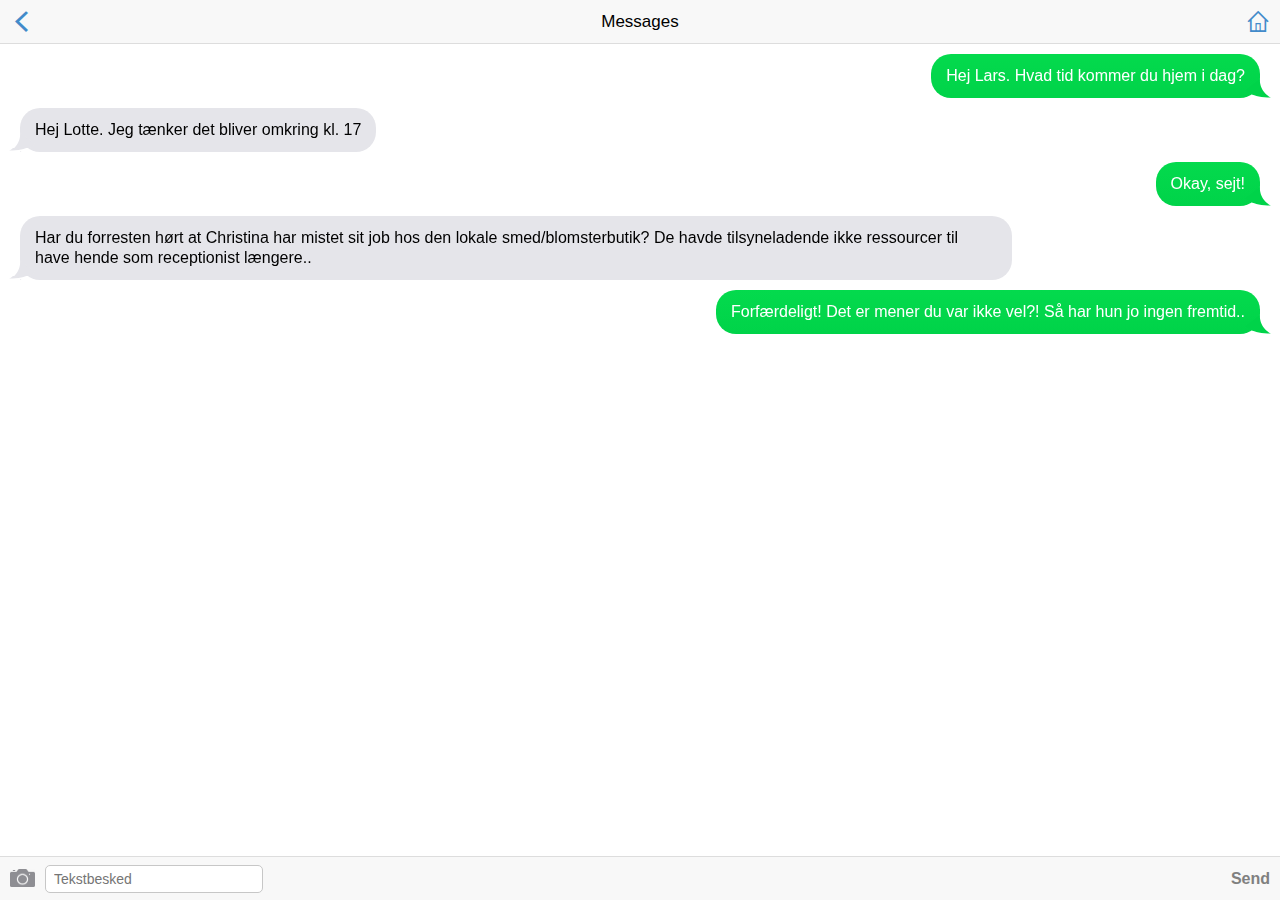
==== message.html @ bba6f287 "New file names" ====
<!DOCTYPE html>
<html>
  <head>
    <meta charset="utf-8">
    <title>Standardbesked</title>

    <!-- Sets initial viewport load and disables zooming  -->
    <meta name="viewport" content="initial-scale=1, maximum-scale=1, user-scalable=no, minimal-ui">

    <!-- Makes your prototype chrome-less once bookmarked to your phone's home screen -->
    <meta name="apple-mobile-web-app-capable" content="yes">
    <meta name="apple-mobile-web-app-status-bar-style" content="black">

    <!-- Include the compiled Ratchet CSS -->
    <link href="ratchet/css/ratchet.css" rel="stylesheet">
    
    <!-- Inclue custom styles -->
    <link href="stylesheets/main.css" rel="stylesheet">

    <!-- Include the compiled Ratchet JS -->
    <script src="ratchet/js/ratchet.js"></script>
  </head>
  <body>

    <!-- Make sure all your bars are the first things in your <body> -->
    <header class="bar bar-nav">
      <a class="icon icon-left-nav pull-left"></a>
      <a class="icon icon-home pull-right"></a>
      <h1 class="title">Messages</h1>
    </header>

    <!-- Wrap all non-bar HTML in the .content div (this is actually what scrolls) -->
    <div class="content">
      <ul class="messages">
        <li><div class="send-bubble">Hej Lars. Hvad tid kommer du hjem i dag?</div></li>
        <li><div class="receive-bubble">Hej Lotte. Jeg tænker det bliver omkring kl. 17 </div></li>
        <li><div class="send-bubble">Okay, sejt!</div></li>
        <li><div class="receive-bubble">Har du forresten hørt at Christina har mistet sit job hos den lokale smed/blomsterbutik? De havde tilsyneladende ikke ressourcer til have hende som receptionist længere..</div></li>
        <li><div class="send-bubble">Forfærdeligt! Det er mener du var ikke vel?! Så har hun jo ingen fremtid..</div></li>
      </ul>
    </div>

    <!-- Icons in standard bar fixed to the bottom of the screen -->
    <div class="bar bar-standard bar-footer send-messages">
        <img src="images/ios-camera-icon.png" alt="camera" />
        <input class="write-message-input" type="text" placeholder="Tekstbesked">
        <h4>Send</h4>
    </div>

  </body>
</html>
---- ratchet/css/ratchet.css ----
/*!
 * =====================================================
 * Ratchet v2.0.2 (http://goratchet.com)
 * Copyright 2014 Connor Sears
 * Licensed under MIT (https://github.com/twbs/ratchet/blob/master/LICENSE)
 *
 * v2.0.2 designed by @connors.
 * =====================================================
 */

/*! normalize.css v3.0.1 | MIT License | git.io/normalize */
html {
  font-family: sans-serif;
  -webkit-text-size-adjust: 100%;
      -ms-text-size-adjust: 100%;
}

body {
  margin: 0;
}

article,
aside,
details,
figcaption,
figure,
footer,
header,
hgroup,
main,
nav,
section,
summary {
  display: block;
}

audio,
canvas,
progress,
video {
  display: inline-block;
  vertical-align: baseline;
}

audio:not([controls]) {
  display: none;
  height: 0;
}

[hidden],
template {
  display: none;
}

a {
  background: transparent;
}

a:active,
a:hover {
  outline: 0;
}

abbr[title] {
  border-bottom: 1px dotted;
}

b,
strong {
  font-weight: bold;
}

dfn {
  font-style: italic;
}

h1 {
  margin: .67em 0;
  font-size: 2em;
}

mark {
  color: #000;
  background: #ff0;
}

small {
  font-size: 80%;
}

sub,
sup {
  position: relative;
  font-size: 75%;
  line-height: 0;
  vertical-align: baseline;
}

sup {
  top: -.5em;
}

sub {
  bottom: -.25em;
}

img {
  border: 0;
}

svg:not(:root) {
  overflow: hidden;
}

figure {
  margin: 1em 40px;
}

hr {
  height: 0;
  -moz-box-sizing: content-box;
       box-sizing: content-box;
}

pre {
  overflow: auto;
}

code,
kbd,
pre,
samp {
  font-family: monospace, monospace;
  font-size: 1em;
}

button,
input,
optgroup,
select,
textarea {
  margin: 0;
  font: inherit;
  color: inherit;
}

button {
  overflow: visible;
}

button,
select {
  text-transform: none;
}

button,
html input[type="button"],
input[type="reset"],
input[type="submit"] {
  -webkit-appearance: button;
  cursor: pointer;
}

button[disabled],
html input[disabled] {
  cursor: default;
}

button::-moz-focus-inner,
input::-moz-focus-inner {
  padding: 0;
  border: 0;
}

input {
  line-height: normal;
}

input[type="checkbox"],
input[type="radio"] {
  box-sizing: border-box;
  padding: 0;
}

input[type="number"]::-webkit-inner-spin-button,
input[type="number"]::-webkit-outer-spin-button {
  height: auto;
}

input[type="search"] {
  -webkit-box-sizing: content-box;
     -moz-box-sizing: content-box;
          box-sizing: content-box;
  -webkit-appearance: textfield;
}

input[type="search"]::-webkit-search-cancel-button,
input[type="search"]::-webkit-search-decoration {
  -webkit-appearance: none;
}

fieldset {
  padding: .35em .625em .75em;
  margin: 0 2px;
  border: 1px solid #c0c0c0;
}

legend {
  padding: 0;
  border: 0;
}

textarea {
  overflow: auto;
}

optgroup {
  font-weight: bold;
}

table {
  border-spacing: 0;
  border-collapse: collapse;
}

td,
th {
  padding: 0;
}

* {
  -webkit-box-sizing: border-box;
     -moz-box-sizing: border-box;
          box-sizing: border-box;
}

body {
  position: fixed;
  top: 0;
  right: 0;
  bottom: 0;
  left: 0;
  font-family: "Helvetica Neue", Helvetica, sans-serif;
  font-size: 17px;
  line-height: 21px;
  color: #000;
  background-color: #fff;
}

a {
  color: #428bca;
  text-decoration: none;

  -webkit-tap-highlight-color: transparent;
}
a:active {
  color: #3071a9;
}

.content {
  position: absolute;
  top: 0;
  right: 0;
  bottom: 0;
  left: 0;
  overflow: auto;
  -webkit-overflow-scrolling: touch;
  background-color: #fff;
}

.content > * {
  -webkit-transform: translateZ(0);
      -ms-transform: translateZ(0);
          transform: translateZ(0);
}

.bar-nav ~ .content {
  padding-top: 44px;
}

.bar-header-secondary ~ .content {
  padding-top: 88px;
}

.bar-footer ~ .content {
  padding-bottom: 44px;
}

.bar-footer-secondary ~ .content {
  padding-bottom: 88px;
}

.bar-tab ~ .content {
  padding-bottom: 50px;
}

.bar-footer-secondary-tab ~ .content {
  padding-bottom: 94px;
}

.content-padded {
  margin: 10px;
}

.pull-left {
  float: left;
}

.pull-right {
  float: right;
}

.clearfix:before, .clearfix:after {
  display: table;
  content: " ";
}
.clearfix:after {
  clear: both;
}

h1, h2, h3, h4, h5, h6 {
  margin-top: 0;
  margin-bottom: 10px;
  line-height: 1;
}

h1, .h1 {
  font-size: 36px;
}

h2, .h2 {
  font-size: 30px;
}

h3, .h3 {
  font-size: 24px;
}

h4, .h4 {
  font-size: 18px;
}

h5, .h5 {
  margin-top: 20px;
  font-size: 14px;
}

h6, .h6 {
  margin-top: 20px;
  font-size: 12px;
}

p {
  margin-top: 0;
  margin-bottom: 10px;
  font-size: 14px;
  color: #777;
}

.btn {
  position: relative;
  display: inline-block;
  padding: 6px 8px 7px;
  margin-bottom: 0;
  font-size: 12px;
  font-weight: 400;
  line-height: 1;
  color: #333;
  text-align: center;
  white-space: nowrap;
  vertical-align: top;
  cursor: pointer;
  background-color: white;
  border: 1px solid #ccc;
  border-radius: 3px;
}
.btn:active, .btn.active {
  color: inherit;
  background-color: #ccc;
}
.btn:disabled, .btn.disabled {
  opacity: .6;
}

.btn-primary {
  color: #fff;
  background-color: #428bca;
  border: 1px solid #428bca;
}
.btn-primary:active, .btn-primary.active {
  color: #fff;
  background-color: #3071a9;
  border: 1px solid #3071a9;
}

.btn-positive {
  color: #fff;
  background-color: #5cb85c;
  border: 1px solid #5cb85c;
}
.btn-positive:active, .btn-positive.active {
  color: #fff;
  background-color: #449d44;
  border: 1px solid #449d44;
}

.btn-negative {
  color: #fff;
  background-color: #d9534f;
  border: 1px solid #d9534f;
}
.btn-negative:active, .btn-negative.active {
  color: #fff;
  background-color: #c9302c;
  border: 1px solid #c9302c;
}

.btn-outlined {
  background-color: transparent;
}
.btn-outlined.btn-primary {
  color: #428bca;
}
.btn-outlined.btn-positive {
  color: #5cb85c;
}
.btn-outlined.btn-negative {
  color: #d9534f;
}
.btn-outlined.btn-primary:active, .btn-outlined.btn-positive:active, .btn-outlined.btn-negative:active {
  color: #fff;
}

.btn-link {
  padding-top: 6px;
  padding-bottom: 6px;
  color: #428bca;
  background-color: transparent;
  border: 0;
}
.btn-link:active, .btn-link.active {
  color: #3071a9;
  background-color: transparent;
}

.btn-block {
  display: block;
  width: 100%;
  padding: 15px 0;
  margin-bottom: 10px;
  font-size: 18px;
}

input[type="submit"],
input[type="reset"],
input[type="button"] {
  width: 100%;
}

.btn .badge {
  margin: -2px -4px -2px 4px;
  font-size: 12px;
  background-color: rgba(0, 0, 0, .15);
}

.btn .badge-inverted,
.btn:active .badge-inverted {
  background-color: transparent;
}

.btn-primary:active .badge-inverted,
.btn-positive:active .badge-inverted,
.btn-negative:active .badge-inverted {
  color: #fff;
}

.btn-block .badge {
  position: absolute;
  right: 0;
  margin-right: 10px;
}

.btn .icon {
  font-size: inherit;
}

.bar {
  position: fixed;
  right: 0;
  left: 0;
  z-index: 10;
  height: 44px;
  padding-right: 10px;
  padding-left: 10px;
  background-color: white;
  border-bottom: 1px solid #ddd;

  -webkit-backface-visibility: hidden;
          backface-visibility: hidden;
}

.bar-header-secondary {
  top: 44px;
}

.bar-footer {
  bottom: 0;
}

.bar-footer-secondary {
  bottom: 44px;
}

.bar-footer-secondary-tab {
  bottom: 50px;
}

.bar-footer,
.bar-footer-secondary,
.bar-footer-secondary-tab {
  border-top: 1px solid #ddd;
  border-bottom: 0;
}

.bar-nav {
  top: 0;
}

.title {
  position: absolute;
  display: block;
  width: 100%;
  padding: 0;
  margin: 0 -10px;
  font-size: 17px;
  font-weight: 500;
  line-height: 44px;
  color: #000;
  text-align: center;
  white-space: nowrap;
}

.title a {
  color: inherit;
}

.bar-tab {
  bottom: 0;
  display: table;
  width: 100%;
  height: 50px;
  padding: 0;
  table-layout: fixed;
  border-top: 1px solid #ddd;
  border-bottom: 0;
}
.bar-tab .tab-item {
  display: table-cell;
  width: 1%;
  height: 50px;
  color: #929292;
  text-align: center;
  vertical-align: middle;
}
.bar-tab .tab-item.active, .bar-tab .tab-item:active {
  color: #428bca;
}
.bar-tab .tab-item .icon {
  top: 3px;
  width: 24px;
  height: 24px;
  padding-top: 0;
  padding-bottom: 0;
}
.bar-tab .tab-item .icon ~ .tab-label {
  display: block;
  font-size: 11px;
}

.bar .btn {
  position: relative;
  top: 7px;
  z-index: 20;
  padding: 6px 12px 7px;
  margin-top: 0;
  font-weight: 400;
}
.bar .btn.pull-right {
  margin-left: 10px;
}
.bar .btn.pull-left {
  margin-right: 10px;
}

.bar .btn-link {
  top: 0;
  padding: 0;
  font-size: 16px;
  line-height: 44px;
  color: #428bca;
  border: 0;
}
.bar .btn-link:active, .bar .btn-link.active {
  color: #3071a9;
}

.bar .btn-block {
  top: 6px;
  padding: 7px 0;
  margin-bottom: 0;
  font-size: 16px;
}

.bar .btn-nav.pull-left {
  margin-left: -5px;
}
.bar .btn-nav.pull-left .icon-left-nav {
  margin-right: -3px;
}
.bar .btn-nav.pull-right {
  margin-right: -5px;
}
.bar .btn-nav.pull-right .icon-right-nav {
  margin-left: -3px;
}

.bar .icon {
  position: relative;
  z-index: 20;
  padding-top: 10px;
  padding-bottom: 10px;
  font-size: 24px;
}
.bar .btn .icon {
  top: 3px;
  padding: 0;
}
.bar .title .icon {
  padding: 0;
}
.bar .title .icon.icon-caret {
  top: 4px;
  margin-left: -5px;
}

.bar input[type="search"] {
  height: 29px;
  margin: 6px 0;
}

.bar .segmented-control {
  top: 7px;
  margin: 0 auto;
}

.badge {
  display: inline-block;
  padding: 2px 9px 3px;
  font-size: 12px;
  line-height: 1;
  color: #333;
  background-color: rgba(0, 0, 0, .15);
  border-radius: 100px;
}
.badge.badge-inverted {
  padding: 0 5px 0 0;
  background-color: transparent;
}

.badge-primary {
  color: #fff;
  background-color: #428bca;
}
.badge-primary.badge-inverted {
  color: #428bca;
}

.badge-positive {
  color: #fff;
  background-color: #5cb85c;
}
.badge-positive.badge-inverted {
  color: #5cb85c;
}

.badge-negative {
  color: #fff;
  background-color: #d9534f;
}
.badge-negative.badge-inverted {
  color: #d9534f;
}

.card {
  margin: 10px;
  overflow: hidden;
  background-color: white;
  border: 1px solid #ddd;
  border-radius: 6px;
}

.card .table-view {
  margin-bottom: 0;
  border-top: 0;
  border-bottom: 0;
}
.card .table-view .table-view-divider:first-child {
  top: 0;
  border-top-left-radius: 6px;
  border-top-right-radius: 6px;
}
.card .table-view .table-view-divider:last-child {
  border-bottom-right-radius: 6px;
  border-bottom-left-radius: 6px;
}

.card .table-view-cell:last-child {
  border-bottom: 0;
}

.table-view {
  padding-left: 0;
  margin-top: 0;
  margin-bottom: 15px;
  list-style: none;
  background-color: #fff;
  border-top: 1px solid #ddd;
  border-bottom: 1px solid #ddd;
}

.table-view-cell {
  position: relative;
  padding: 11px 65px 11px 15px;
  overflow: hidden;
  border-bottom: 1px solid #ddd;
}
.table-view-cell:last-child {
  border-bottom: 0;
}
.table-view-cell > a:not(.btn) {
  position: relative;
  display: block;
  padding: inherit;
  margin: -11px -65px -11px -15px;
  overflow: hidden;
  color: inherit;
}
.table-view-cell > a:not(.btn):active {
  background-color: #eee;
}
.table-view-cell p {
  margin-bottom: 0;
}

.table-view-divider {
  padding-top: 6px;
  padding-bottom: 6px;
  padding-left: 15px;
  margin-top: -1px;
  margin-left: 0;
  font-weight: 500;
  color: #999;
  background-color: #fafafa;
  border-top: 1px solid #ddd;
  border-bottom: 1px solid #ddd;
}

.table-view .media,
.table-view .media-body {
  overflow: hidden;
}

.table-view .media-object.pull-left {
  margin-right: 10px;
}
.table-view .media-object.pull-right {
  margin-left: 10px;
}

.table-view-cell > .btn,
.table-view-cell > .badge,
.table-view-cell > .toggle,
.table-view-cell > a > .btn,
.table-view-cell > a > .badge,
.table-view-cell > a > .toggle {
  position: absolute;
  top: 50%;
  right: 15px;
  -webkit-transform: translateY(-50%);
      -ms-transform: translateY(-50%);
          transform: translateY(-50%);
}
.table-view-cell .navigate-left > .btn,
.table-view-cell .navigate-left > .badge,
.table-view-cell .navigate-left > .toggle,
.table-view-cell .navigate-right > .btn,
.table-view-cell .navigate-right > .badge,
.table-view-cell .navigate-right > .toggle,
.table-view-cell .push-left > .btn,
.table-view-cell .push-left > .badge,
.table-view-cell .push-left > .toggle,
.table-view-cell .push-right > .btn,
.table-view-cell .push-right > .badge,
.table-view-cell .push-right > .toggle,
.table-view-cell > a .navigate-left > .btn,
.table-view-cell > a .navigate-left > .badge,
.table-view-cell > a .navigate-left > .toggle,
.table-view-cell > a .navigate-right > .btn,
.table-view-cell > a .navigate-right > .badge,
.table-view-cell > a .navigate-right > .toggle,
.table-view-cell > a .push-left > .btn,
.table-view-cell > a .push-left > .badge,
.table-view-cell > a .push-left > .toggle,
.table-view-cell > a .push-right > .btn,
.table-view-cell > a .push-right > .badge,
.table-view-cell > a .push-right > .toggle {
  right: 35px;
}

.content > .table-view:first-child {
  margin-top: 15px;
}

input,
textarea,
button,
select {
  font-family: "Helvetica Neue", Helvetica, sans-serif;
  font-size: 17px;
}

select,
textarea,
input[type="text"],
input[type="search"],
input[type="password"],
input[type="datetime"],
input[type="datetime-local"],
input[type="date"],
input[type="month"],
input[type="time"],
input[type="week"],
input[type="number"],
input[type="email"],
input[type="url"],
input[type="tel"],
input[type="color"] {
  width: 100%;
  height: 35px;
  -webkit-appearance: none;
  padding: 0 15px;
  margin-bottom: 15px;
  line-height: 21px;
  background-color: #fff;
  border: 1px solid #ddd;
  border-radius: 3px;
  outline: none;
}

input[type="search"] {
  -webkit-box-sizing: border-box;
     -moz-box-sizing: border-box;
          box-sizing: border-box;
  padding: 0 10px;
  font-size: 16px;
  border-radius: 20px;
}

input[type="search"]:focus {
  text-align: left;
}

textarea {
  height: auto;
}

select {
  height: auto;
  font-size: 14px;
  background-color: #f8f8f8;
  -webkit-box-shadow: inset 0 1px 1px rgba(0, 0, 0, .1);
          box-shadow: inset 0 1px 1px rgba(0, 0, 0, .1);
}

.input-group {
  background-color: #fff;
}

.input-group input,
.input-group textarea {
  margin-bottom: 0;
  background-color: transparent;
  border-top: 0;
  border-right: 0;
  border-left: 0;
  border-radius: 0;
  -webkit-box-shadow: none;
          box-shadow: none;
}

.input-row {
  height: 35px;
  overflow: hidden;
  border-bottom: 1px solid #ddd;
}

.input-row label {
  float: left;
  width: 35%;
  padding: 8px 15px;
  font-family: "Helvetica Neue", Helvetica, sans-serif;
  line-height: 1.1;
}

.input-row input {
  float: right;
  width: 65%;
  padding-left: 0;
  margin-bottom: 0;
  border: 0;
}

.segmented-control {
  position: relative;
  display: table;
  overflow: hidden;
  font-size: 12px;
  font-weight: 400;
  background-color: white;
  border: 1px solid #ccc;
  border-radius: 3px;
}
.segmented-control .control-item {
  display: table-cell;
  width: 1%;
  padding-top: 6px;
  padding-bottom: 7px;
  overflow: hidden;
  line-height: 1;
  color: #333;
  text-align: center;
  text-overflow: ellipsis;
  white-space: nowrap;
  border-left: 1px solid #ccc;
}
.segmented-control .control-item:first-child {
  border-left-width: 0;
}
.segmented-control .control-item:active {
  background-color: #eee;
}
.segmented-control .control-item.active {
  background-color: #ccc;
}

.segmented-control-primary {
  border-color: #428bca;
}
.segmented-control-primary .control-item {
  color: #428bca;
  border-color: inherit;
}
.segmented-control-primary .control-item:active {
  background-color: #cde1f1;
}
.segmented-control-primary .control-item.active {
  color: #fff;
  background-color: #428bca;
}

.segmented-control-positive {
  border-color: #5cb85c;
}
.segmented-control-positive .control-item {
  color: #5cb85c;
  border-color: inherit;
}
.segmented-control-positive .control-item:active {
  background-color: #d8eed8;
}
.segmented-control-positive .control-item.active {
  color: #fff;
  background-color: #5cb85c;
}

.segmented-control-negative {
  border-color: #d9534f;
}
.segmented-control-negative .control-item {
  color: #d9534f;
  border-color: inherit;
}
.segmented-control-negative .control-item:active {
  background-color: #f9e2e2;
}
.segmented-control-negative .control-item.active {
  color: #fff;
  background-color: #d9534f;
}

.control-content {
  display: none;
}
.control-content.active {
  display: block;
}

.popover {
  position: fixed;
  top: 55px;
  left: 50%;
  z-index: 20;
  display: none;
  width: 280px;
  margin-left: -140px;
  background-color: white;
  border-radius: 6px;
  -webkit-box-shadow: 0 0 15px rgba(0, 0, 0, .1);
          box-shadow: 0 0 15px rgba(0, 0, 0, .1);
  opacity: 0;
  -webkit-transition: all .25s linear;
     -moz-transition: all .25s linear;
          transition: all .25s linear;
  -webkit-transform: translate3d(0, -15px, 0);
      -ms-transform: translate3d(0, -15px, 0);
          transform: translate3d(0, -15px, 0);
}
.popover:before {
  position: absolute;
  top: -15px;
  left: 50%;
  width: 0;
  height: 0;
  margin-left: -15px;
  content: '';
  border-right: 15px solid transparent;
  border-bottom: 15px solid white;
  border-left: 15px solid transparent;
}
.popover.visible {
  opacity: 1;
  -webkit-transform: translate3d(0, 0, 0);
      -ms-transform: translate3d(0, 0, 0);
          transform: translate3d(0, 0, 0);
}
.popover .bar ~ .table-view {
  padding-top: 44px;
}

.backdrop {
  position: fixed;
  top: 0;
  right: 0;
  bottom: 0;
  left: 0;
  z-index: 15;
  background-color: rgba(0, 0, 0, .3);
}

.popover .btn-block {
  margin-bottom: 5px;
}
.popover .btn-block:last-child {
  margin-bottom: 0;
}

.popover .bar-nav {
  border-bottom: 1px solid #ddd;
  border-top-left-radius: 12px;
  border-top-right-radius: 12px;
  -webkit-box-shadow: none;
          box-shadow: none;
}

.popover .table-view {
  max-height: 300px;
  margin-bottom: 0;
  overflow: auto;
  -webkit-overflow-scrolling: touch;
  background-color: #fff;
  border-top: 0;
  border-bottom: 0;
  border-radius: 6px;
}

.modal {
  position: fixed;
  top: 0;
  z-index: 11;
  width: 100%;
  min-height: 100%;
  overflow: hidden;
  background-color: #fff;
  opacity: 0;
  -webkit-transition: -webkit-transform .25s, opacity 1ms .25s;
     -moz-transition:    -moz-transform .25s, opacity 1ms .25s;
          transition:         transform .25s, opacity 1ms .25s;
  -webkit-transform: translate3d(0, 100%, 0);
      -ms-transform: translate3d(0, 100%, 0);
          transform: translate3d(0, 100%, 0);
}
.modal.active {
  height: 100%;
  opacity: 1;
  -webkit-transition: -webkit-transform .25s;
     -moz-transition:    -moz-transform .25s;
          transition:         transform .25s;
  -webkit-transform: translate3d(0, 0, 0);
      -ms-transform: translate3d(0, 0, 0);
          transform: translate3d(0, 0, 0);
}

.slider {
  width: 100%;
}

.slider {
  overflow: hidden;
  background-color: #000;
}
.slider .slide-group {
  position: relative;
  font-size: 0;
  white-space: nowrap;
  -webkit-transition: all 0s linear;
     -moz-transition: all 0s linear;
          transition: all 0s linear;
}
.slider .slide-group .slide {
  display: inline-block;
  width: 100%;
  height: 100%;
  font-size: 14px;
  vertical-align: top;
}

.toggle {
  position: relative;
  display: block;
  width: 74px;
  height: 30px;
  background-color: #fff;
  border: 2px solid #ddd;
  border-radius: 20px;
  -webkit-transition-duration: .2s;
     -moz-transition-duration: .2s;
          transition-duration: .2s;
  -webkit-transition-property: background-color, border;
     -moz-transition-property: background-color, border;
          transition-property: background-color, border;
}
.toggle .toggle-handle {
  position: absolute;
  top: -1px;
  left: -1px;
  z-index: 2;
  width: 28px;
  height: 28px;
  background-color: #fff;
  border: 1px solid #ddd;
  border-radius: 100px;
  -webkit-transition-duration: .2s;
     -moz-transition-duration: .2s;
          transition-duration: .2s;
  -webkit-transition-property: -webkit-transform, border, width;
     -moz-transition-property:    -moz-transform, border, width;
          transition-property:         transform, border, width;
}
.toggle:before {
  position: absolute;
  top: 3px;
  right: 11px;
  font-size: 13px;
  color: #999;
  text-transform: uppercase;
  content: "Off";
}
.toggle.active {
  background-color: #5cb85c;
  border: 2px solid #5cb85c;
}
.toggle.active .toggle-handle {
  border-color: #5cb85c;
  -webkit-transform: translate3d(44px, 0, 0);
      -ms-transform: translate3d(44px, 0, 0);
          transform: translate3d(44px, 0, 0);
}
.toggle.active:before {
  right: auto;
  left: 15px;
  color: #fff;
  content: "On";
}
.toggle input[type="checkbox"] {
  display: none;
}

.content.fade {
  left: 0;
  opacity: 0;
}
.content.fade.in {
  opacity: 1;
}
.content.sliding {
  z-index: 2;
  -webkit-transition: -webkit-transform .4s;
     -moz-transition:    -moz-transform .4s;
          transition:         transform .4s;
  -webkit-transform: translate3d(0, 0, 0);
      -ms-transform: translate3d(0, 0, 0);
          transform: translate3d(0, 0, 0);
}
.content.sliding.left {
  z-index: 1;
  -webkit-transform: translate3d(-100%, 0, 0);
      -ms-transform: translate3d(-100%, 0, 0);
          transform: translate3d(-100%, 0, 0);
}
.content.sliding.right {
  z-index: 3;
  -webkit-transform: translate3d(100%, 0, 0);
      -ms-transform: translate3d(100%, 0, 0);
          transform: translate3d(100%, 0, 0);
}

.navigate-left:after,
.navigate-right:after,
.push-left:after,
.push-right:after {
  position: absolute;
  top: 50%;
  display: inline-block;
  font-family: Ratchicons;
  font-size: inherit;
  line-height: 1;
  color: #bbb;
  text-decoration: none;
  -webkit-transform: translateY(-50%);
      -ms-transform: translateY(-50%);
          transform: translateY(-50%);

  -webkit-font-smoothing: antialiased;
}

.navigate-left:after,
.push-left:after {
  left: 15px;
  content: '\e822';
}

.navigate-right:after,
.push-right:after {
  right: 15px;
  content: '\e826';
}

@font-face {
  font-family: Ratchicons;
  font-style: normal;
  font-weight: normal;

  src: url("../fonts/ratchicons.eot");
  src: url("../fonts/ratchicons.eot?#iefix") format("embedded-opentype"), url("../fonts/ratchicons.woff") format("woff"), url("../fonts/ratchicons.ttf") format("truetype"), url("../fonts/ratchicons.svg#svgFontName") format("svg");
}
.icon {
  display: inline-block;
  font-family: Ratchicons;
  font-size: 24px;
  line-height: 1;
  text-decoration: none;

  -webkit-font-smoothing: antialiased;
}

.icon-back:before {
  content: '\e80a';
}

.icon-bars:before {
  content: '\e80e';
}

.icon-caret:before {
  content: '\e80f';
}

.icon-check:before {
  content: '\e810';
}

.icon-close:before {
  content: '\e811';
}

.icon-code:before {
  content: '\e812';
}

.icon-compose:before {
  content: '\e813';
}

.icon-download:before {
  content: '\e815';
}

.icon-edit:before {
  content: '\e829';
}

.icon-forward:before {
  content: '\e82a';
}

.icon-gear:before {
  content: '\e821';
}

.icon-home:before {
  content: '\e82b';
}

.icon-info:before {
  content: '\e82c';
}

.icon-list:before {
  content: '\e823';
}

.icon-more-vertical:before {
  content: '\e82e';
}

.icon-more:before {
  content: '\e82f';
}

.icon-pages:before {
  content: '\e824';
}

.icon-pause:before {
  content: '\e830';
}

.icon-person:before {
  content: '\e832';
}

.icon-play:before {
  content: '\e816';
}

.icon-plus:before {
  content: '\e817';
}

.icon-refresh:before {
  content: '\e825';
}

.icon-search:before {
  content: '\e819';
}

.icon-share:before {
  content: '\e81a';
}

.icon-sound:before {
  content: '\e827';
}

.icon-sound2:before {
  content: '\e828';
}

.icon-sound3:before {
  content: '\e80b';
}

.icon-sound4:before {
  content: '\e80c';
}

.icon-star-filled:before {
  content: '\e81b';
}

.icon-star:before {
  content: '\e81c';
}

.icon-stop:before {
  content: '\e81d';
}

.icon-trash:before {
  content: '\e81e';
}

.icon-up-nav:before {
  content: '\e81f';
}

.icon-up:before {
  content: '\e80d';
}

.icon-right-nav:before {
  content: '\e818';
}

.icon-right:before {
  content: '\e826';
}

.icon-down-nav:before {
  content: '\e814';
}

.icon-down:before {
  content: '\e820';
}

.icon-left-nav:before {
  content: '\e82d';
}

.icon-left:before {
  content: '\e822';
}
---- stylesheets/main.css ----
/* line 7, ../sass/modules/_inputs.scss */
input[type="text"] {
  height: 28px;
  padding: 8px;
  font-size: 14px;
  border: 0px;
  -webkit-border-radius: 5px;
  border-radius: 5px;
}
/* line 18, ../sass/modules/_inputs.scss */
input[type="text"].write-message-input {
  border: 1px solid #c7c7c7;
  margin-top: 8px;
}
/* line 23, ../sass/modules/_inputs.scss */
input[type="text"].form-search_input {
  margin-bottom: 8px;
  text-align: center;
}

/* line 3, ../sass/partials/_ratchet-modifications.scss */
.bar {
  background-color: #f8f8f8;
}

/* line 8, ../sass/partials/_ratchet-modifications.scss */
.bar .btn.pull-left {
  margin-left: -2px;
}

/* line 3, ../sass/partials/_messages-bubbles.scss */
.messages {
  margin: 10px 20px;
  padding: 0;
}
/* line 7, ../sass/partials/_messages-bubbles.scss */
.messages li {
  width: 100%;
  list-style: none;
}
/* line 12, ../sass/partials/_messages-bubbles.scss */
.messages li:after {
  content: '';
  display: block;
  clear: both;
}
/* line 18, ../sass/partials/_messages-bubbles.scss */
.messages li .bubble-message, .messages li .send-bubble, .messages li .receive-bubble {
  position: relative;
  margin-bottom: 10px;
  max-width: 80%;
  border-radius: 20px;
  padding: 12px 15px;
  font-size: 16px;
  line-height: 20px;
}
/* line 30, ../sass/partials/_messages-bubbles.scss */
.messages li .bubble-message:after, .messages li .send-bubble:after, .messages li .receive-bubble:after {
  content: "";
  display: block;
  width: 26px;
  height: 19px;
  position: absolute;
  bottom: 0;
}
/* line 43, ../sass/partials/_messages-bubbles.scss */
.messages li .send-bubble {
  background: green;
  /* Fallback (could use .jpg/.png alternatively) */
  background-color: #04da4d;
  /* Safari 4, Chrome 1-9, iOS 3.2-4.3, Android 2.1-3.0 */
  background-image: -webkit-gradient(linear, top, bottom, from(#04da4d), to(#00d349));
  /* Firefox 3.6 - 15 */
  background-image: -moz-linear-gradient(top, #04da4d, #00d349);
  /* Opera 11.1 - 12 */
  background-image: -o-linear-gradient(top, #04da4d, #00d349);
  /* Opera 15+, Chrome 25+, IE 10+, Firefox 16+, Safari 6.1+, iOS 7+, Android 4.4+ */
  background-image: linear-gradient(to bottom, #04da4d, #00d349);
  float: right;
  color: #fff;
}
/* line 54, ../sass/partials/_messages-bubbles.scss */
.messages li .send-bubble:after {
  background-image: url("../images/message-snippet_green.svg");
  right: -11px;
}
/* line 62, ../sass/partials/_messages-bubbles.scss */
.messages li .receive-bubble {
  background: #e5e5ea;
  float: left;
}
/* line 70, ../sass/partials/_messages-bubbles.scss */
.messages li .receive-bubble:after {
  background-image: url("../images/message-snippet_grey.svg");
  left: -11px;
}

/* line 3, ../sass/partials/_message-list.scss */
.form-search {
  padding: 8px;
  padding-bottom: 0;
  background-color: #c9c9ce;
}

/* line 9, ../sass/partials/_message-list.scss */
.table-view {
  border-top: 0;
}

/* line 4, ../sass/partials/_messages-send.scss */
.send-messages img {
  float: left;
  width: 25px;
  height: 18px;
  margin: 12px 10px 0 0;
}
/* line 11, ../sass/partials/_messages-send.scss */
.send-messages .write-message-input {
  float: left;
  width: 218px;
}
/* line 16, ../sass/partials/_messages-send.scss */
.send-messages h4 {
  float: right;
  color: grey;
  margin-top: 14px;
  font-size: 16px;
}
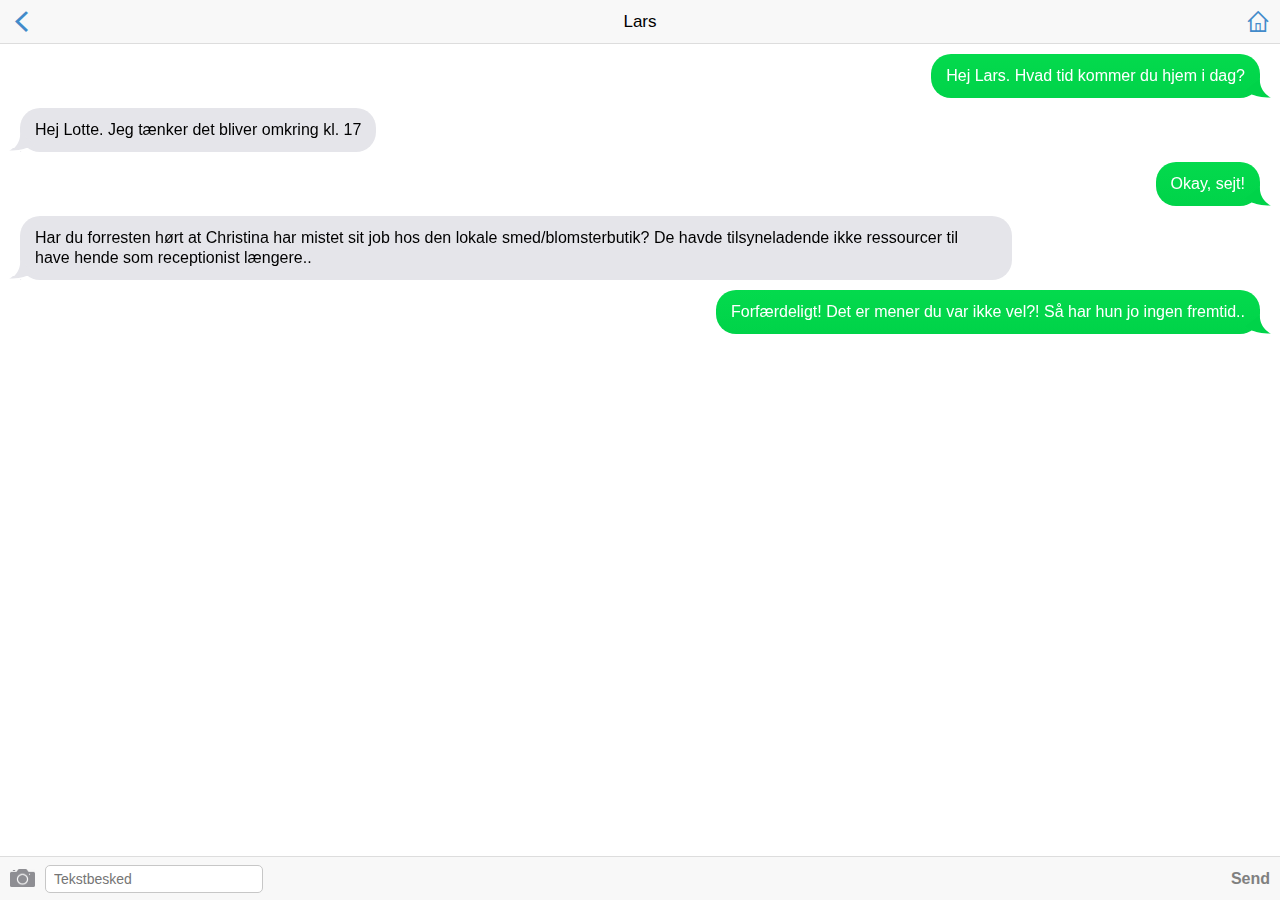
==== commit 893f3196: "Message recipient name" ====
--- a/message.html
+++ b/message.html
@@ -24,9 +24,9 @@
 
     <!-- Make sure all your bars are the first things in your <body> -->
     <header class="bar bar-nav">
-      <a class="icon icon-left-nav pull-left"></a>
+      <a class="icon icon-left-nav pull-left" href="index.html"></a>
       <a class="icon icon-home pull-right"></a>
-      <h1 class="title">Messages</h1>
+      <h1 class="title">Lars</h1>
     </header>
 
     <!-- Wrap all non-bar HTML in the .content div (this is actually what scrolls) -->
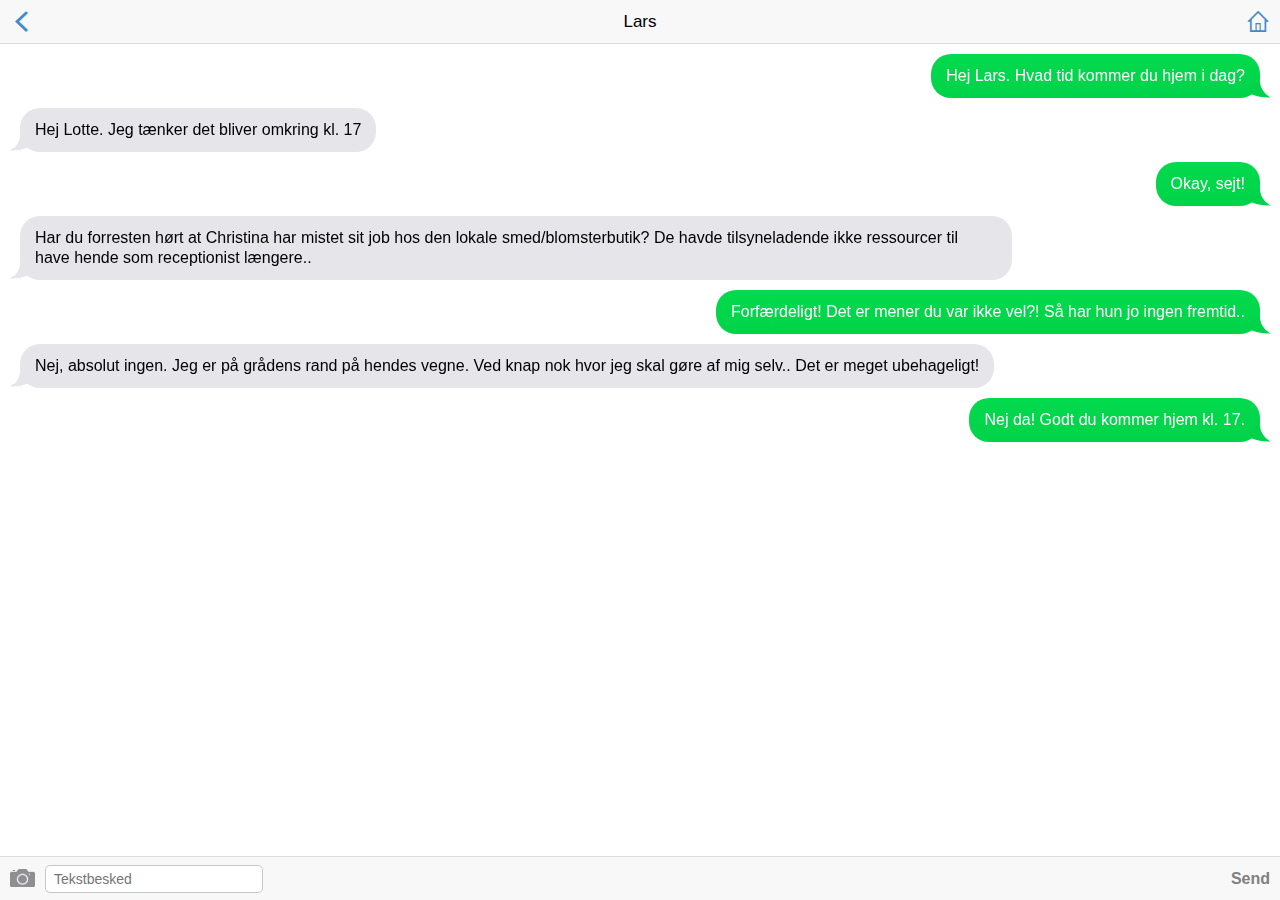
==== commit 03d82a57: "Updated messages copy" ====
--- a/message.html
+++ b/message.html
@@ -37,6 +37,8 @@
         <li><div class="send-bubble">Okay, sejt!</div></li>
         <li><div class="receive-bubble">Har du forresten hørt at Christina har mistet sit job hos den lokale smed/blomsterbutik? De havde tilsyneladende ikke ressourcer til have hende som receptionist længere..</div></li>
         <li><div class="send-bubble">Forfærdeligt! Det er mener du var ikke vel?! Så har hun jo ingen fremtid..</div></li>
+        <li><div class="receive-bubble">Nej, absolut ingen. Jeg er på grådens rand på hendes vegne. Ved knap nok hvor jeg skal gøre af mig selv.. Det er meget ubehageligt!</div></li>
+        <li><div class="send-bubble">Nej da! Godt du kommer hjem kl. 17.</div></li>
       </ul>
     </div>
 
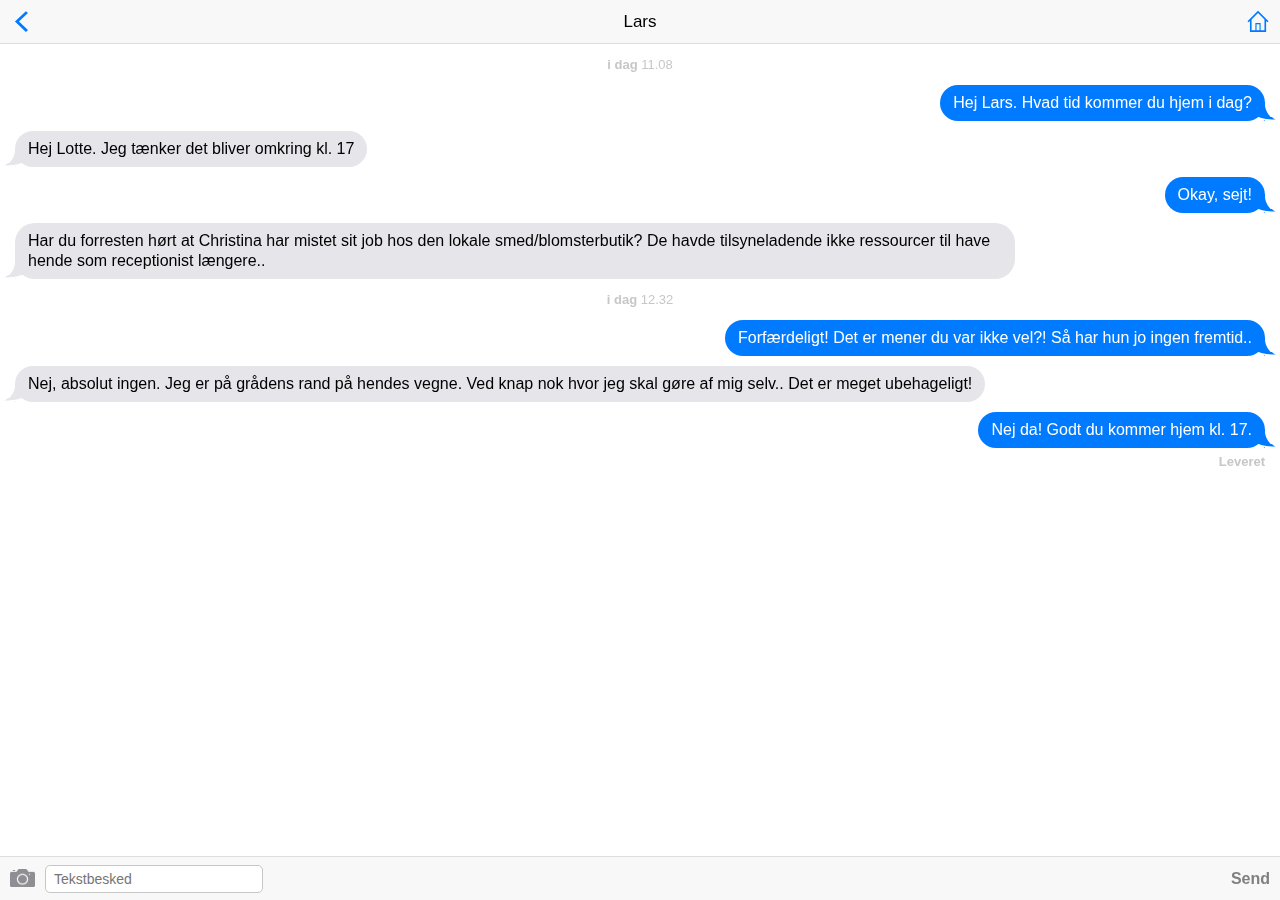
==== commit 19bdbadd: "Additional information to messages added (send and receive info)" ====
--- a/message.html
+++ b/message.html
@@ -32,13 +32,14 @@
     <!-- Wrap all non-bar HTML in the .content div (this is actually what scrolls) -->
     <div class="content">
       <ul class="messages">
-        <li><div class="send-bubble">Hej Lars. Hvad tid kommer du hjem i dag?</div></li>
+        <li><div class="message-time"><strong>i dag</strong> 11.08</div><div class="send-bubble">Hej Lars. Hvad tid kommer du hjem i dag?</div></li>
         <li><div class="receive-bubble">Hej Lotte. Jeg tænker det bliver omkring kl. 17 </div></li>
         <li><div class="send-bubble">Okay, sejt!</div></li>
         <li><div class="receive-bubble">Har du forresten hørt at Christina har mistet sit job hos den lokale smed/blomsterbutik? De havde tilsyneladende ikke ressourcer til have hende som receptionist længere..</div></li>
-        <li><div class="send-bubble">Forfærdeligt! Det er mener du var ikke vel?! Så har hun jo ingen fremtid..</div></li>
+        <li><div class="message-time"><strong>i dag</strong> 12.32</div><div class="send-bubble">Forfærdeligt! Det er mener du var ikke vel?! Så har hun jo ingen fremtid..</div></li>
         <li><div class="receive-bubble">Nej, absolut ingen. Jeg er på grådens rand på hendes vegne. Ved knap nok hvor jeg skal gøre af mig selv.. Det er meget ubehageligt!</div></li>
         <li><div class="send-bubble">Nej da! Godt du kommer hjem kl. 17.</div></li>
+        <li><div class="message-receive-info">Leveret</div></li>
       </ul>
     </div>
 
--- a/stylesheets/main.css
+++ b/stylesheets/main.css
@@ -18,19 +18,30 @@
   text-align: center;
 }
 
+/* line 5, ../sass/partials/_base.scss */
+.content {
+  padding-bottom: 44px;
+}
+
 /* line 3, ../sass/partials/_ratchet-modifications.scss */
 .bar {
-  background-color: #f8f8f8;
+  background-color: rgba(248, 248, 248, 0.97);
 }
 
 /* line 8, ../sass/partials/_ratchet-modifications.scss */
+.bar a,
+.bar .btn {
+  color: #007aff;
+}
+
+/* line 13, ../sass/partials/_ratchet-modifications.scss */
 .bar .btn.pull-left {
   margin-left: -2px;
 }
 
 /* line 3, ../sass/partials/_messages-bubbles.scss */
 .messages {
-  margin: 10px 20px;
+  margin: 10px 15px;
   padding: 0;
 }
 /* line 7, ../sass/partials/_messages-bubbles.scss */
@@ -45,16 +56,31 @@
   clear: both;
 }
 /* line 18, ../sass/partials/_messages-bubbles.scss */
+.messages li .message-time {
+  color: #c7c7c7;
+  font-size: 13px;
+  text-align: center;
+  margin-bottom: 10px;
+}
+/* line 27, ../sass/partials/_messages-bubbles.scss */
+.messages li .message-receive-info {
+  color: #c7c7c7;
+  font-size: 13px;
+  font-weight: bold;
+  float: right;
+  margin-top: -7px;
+}
+/* line 37, ../sass/partials/_messages-bubbles.scss */
 .messages li .bubble-message, .messages li .send-bubble, .messages li .receive-bubble {
   position: relative;
   margin-bottom: 10px;
   max-width: 80%;
   border-radius: 20px;
-  padding: 12px 15px;
+  padding: 8px 13px;
   font-size: 16px;
   line-height: 20px;
 }
-/* line 30, ../sass/partials/_messages-bubbles.scss */
+/* line 49, ../sass/partials/_messages-bubbles.scss */
 .messages li .bubble-message:after, .messages li .send-bubble:after, .messages li .receive-bubble:after {
   content: "";
   display: block;
@@ -63,33 +89,23 @@
   position: absolute;
   bottom: 0;
 }
-/* line 43, ../sass/partials/_messages-bubbles.scss */
+/* line 62, ../sass/partials/_messages-bubbles.scss */
 .messages li .send-bubble {
-  background: green;
-  /* Fallback (could use .jpg/.png alternatively) */
-  background-color: #04da4d;
-  /* Safari 4, Chrome 1-9, iOS 3.2-4.3, Android 2.1-3.0 */
-  background-image: -webkit-gradient(linear, top, bottom, from(#04da4d), to(#00d349));
-  /* Firefox 3.6 - 15 */
-  background-image: -moz-linear-gradient(top, #04da4d, #00d349);
-  /* Opera 11.1 - 12 */
-  background-image: -o-linear-gradient(top, #04da4d, #00d349);
-  /* Opera 15+, Chrome 25+, IE 10+, Firefox 16+, Safari 6.1+, iOS 7+, Android 4.4+ */
-  background-image: linear-gradient(to bottom, #04da4d, #00d349);
+  background: #007aff;
   float: right;
   color: #fff;
 }
-/* line 54, ../sass/partials/_messages-bubbles.scss */
+/* line 73, ../sass/partials/_messages-bubbles.scss */
 .messages li .send-bubble:after {
-  background-image: url("../images/message-snippet_green.svg");
+  background-image: url("../images/message-snippet_blue.svg");
   right: -11px;
 }
-/* line 62, ../sass/partials/_messages-bubbles.scss */
+/* line 81, ../sass/partials/_messages-bubbles.scss */
 .messages li .receive-bubble {
   background: #e5e5ea;
   float: left;
 }
-/* line 70, ../sass/partials/_messages-bubbles.scss */
+/* line 89, ../sass/partials/_messages-bubbles.scss */
 .messages li .receive-bubble:after {
   background-image: url("../images/message-snippet_grey.svg");
   left: -11px;
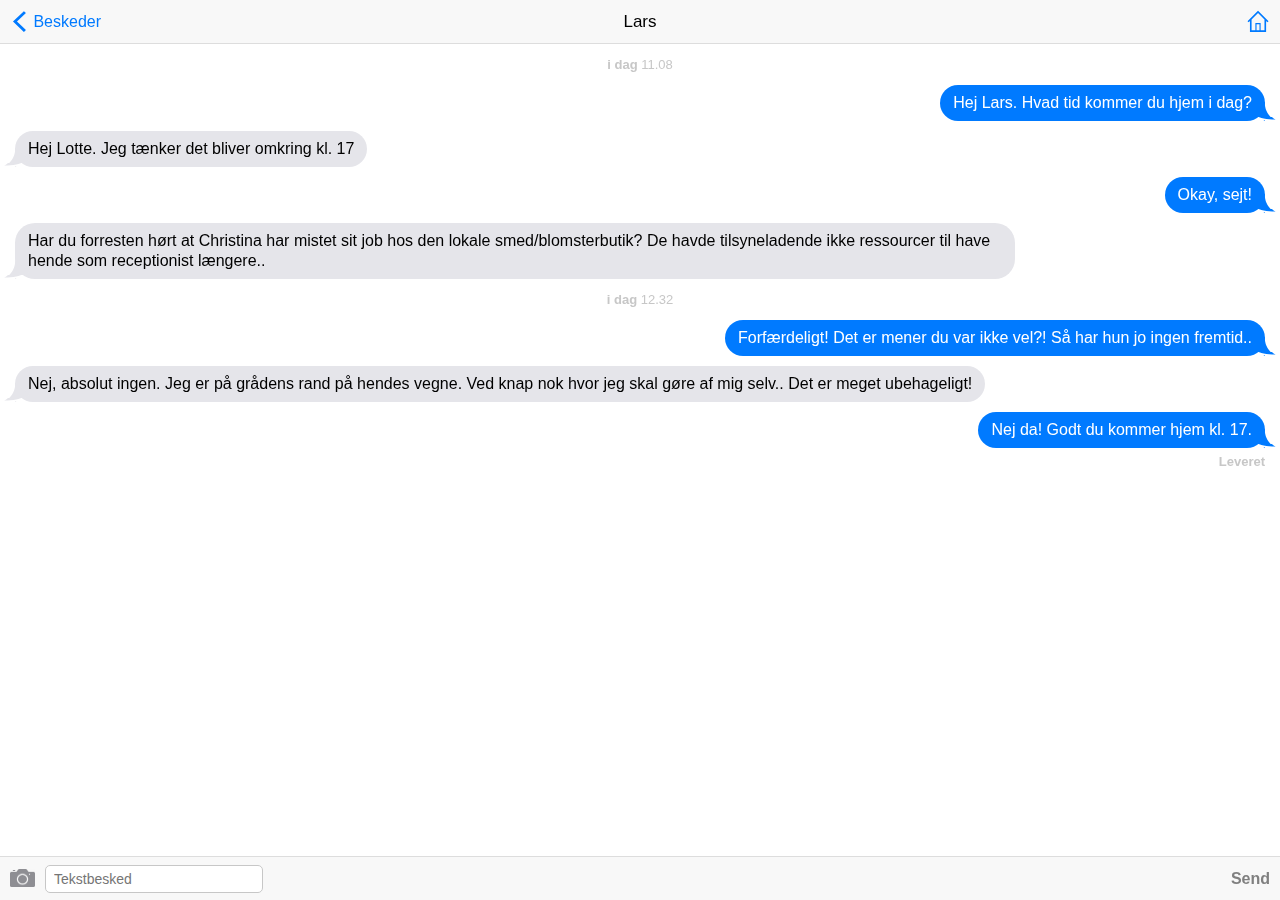
==== commit b2bcc97c: "Message info boxes updated with new colour and margin" ====
--- a/message.html
+++ b/message.html
@@ -24,7 +24,11 @@
 
     <!-- Make sure all your bars are the first things in your <body> -->
     <header class="bar bar-nav">
-      <a class="icon icon-left-nav pull-left" href="index.html"></a>
+      <!-- <a class="icon icon-left-nav pull-left" href="index.html">Beskeder</a> -->
+      <button class="btn btn-link btn-nav pull-left">
+        <span class="icon icon-left-nav"></span>
+        Beskeder
+      </button>
       <a class="icon icon-home pull-right"></a>
       <h1 class="title">Lars</h1>
     </header>
